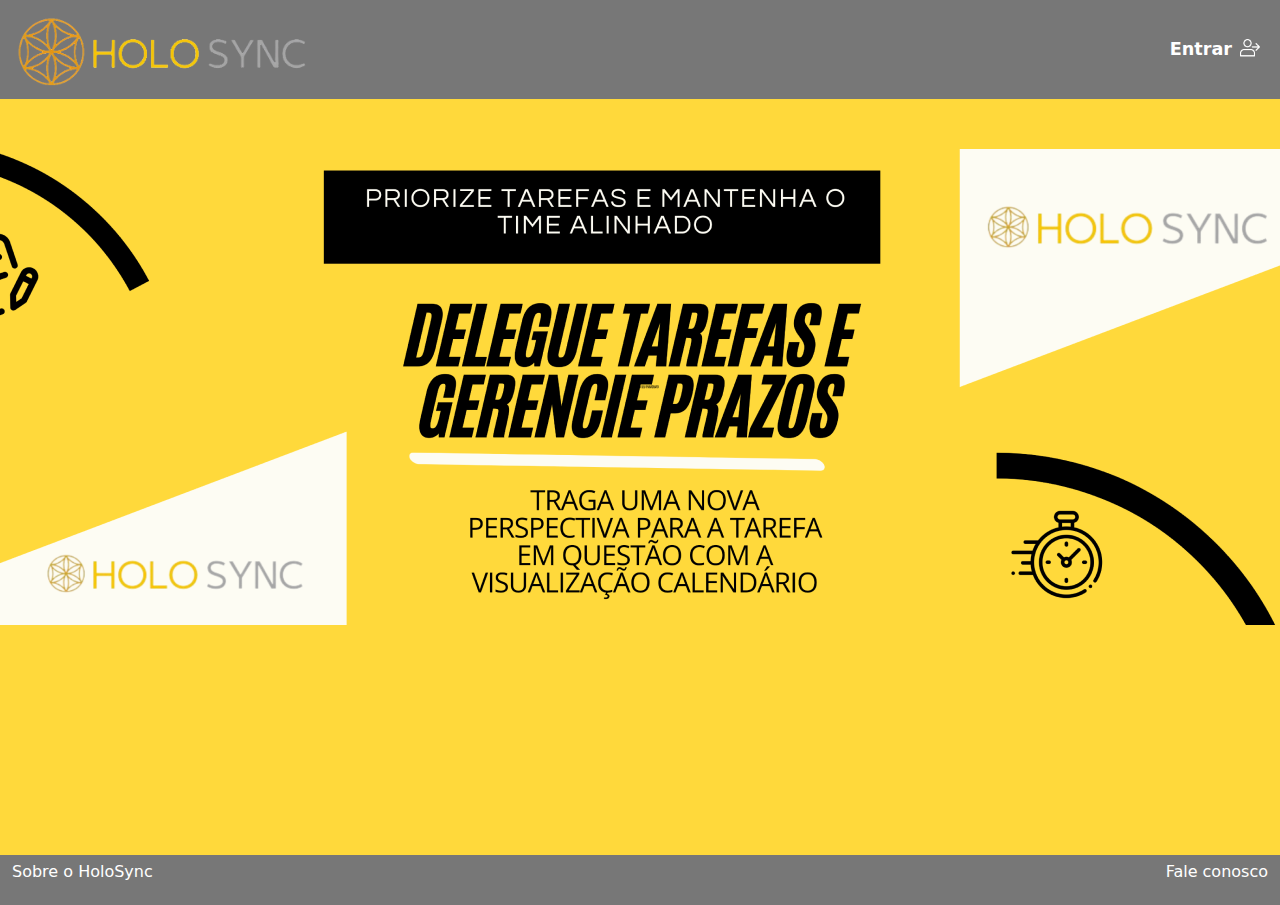
==== index.html @ 21a8c4ce "Iniciando projeto - criando home" ====
<!DOCTYPE html>
<html lang="en">
<head>
    <meta charset="UTF-8">
    <meta name="viewport" content="width=device-width, initial-scale=1.0">
    <link href="https://cdn.jsdelivr.net/npm/bootstrap@5.3.3/dist/css/bootstrap.min.css" rel="stylesheet" integrity="sha384-QWTKZyjpPEjISv5WaRU9OFeRpok6YctnYmDr5pNlyT2bRjXh0JMhjY6hW+ALEwIH" crossorigin="anonymous">
    <script src="https://cdn.jsdelivr.net/npm/bootstrap@5.3.3/dist/js/bootstrap.bundle.min.js" integrity="sha384-YvpcrYf0tY3lHB60NNkmXc5s9fDVZLESaAA55NDzOxhy9GkcIdslK1eN7N6jIeHz" crossorigin="anonymous"></script>
    <link rel="stylesheet" href="./css/style.css">
    <title>HoloSync - Delegue tarefas e gerencie prazos</title>
</head>
<body>
    <header class="navbar nav-header">
        <div class="container-fluid logo-container">
          <a class="navbar-brand" href="#">
            <img src="./assets/logo_2.png" alt="Logo" width="300" height="70" class="d-inline-block align-text-top">
          </a>
          <a href="#" class="btn-entrar">
            <span>Entrar</span>
            <img src="./assets/user_white.png" alt="Imagem de ícone de usuário" width="20" height="20">
          </a>
        </div>
      </header>
      <main class="container-fluid">
        <div class="banner">
          <img src="./assets/Bannner.png" alt="">
        </div>
      </main>
      <footer class="container-fluid footer">
        <p>Sobre o HoloSync</p>
        <p>Fale conosco</p>
      </footer>
</body>
</html>
---- css/style.css ----
.body {
    padding: 0;
    margin: 0;
    box-sizing: border-box;
}

.nav-header {
    background-color: #777;
    color: #fff;
}

.btn-entrar {
    display: flex;
    align-items: center;
    text-decoration: none;
}

.btn-entrar span {
    color: #fff;
    font-weight: bold;
    font-size: 1.1em;
    /* margin-right: 0.7em; */
}

.btn-entrar img {
    margin: 0 .5em;
}

main {
    width: 1--vw;
    display: flex;
    justify-content: center;
    align-items: center;
    background-color: #ffd93b;
}

main img {
    margin-top: 50px;

}

.banner {
    height: 84vh;
    padding: 0;
    margin: 0;
    background-repeat: repeat;
}

.footer {
    height: 50px;
    background-color: #777;
    display: flex;
    justify-content: space-between;
    align-items: center;
}

.footer p {
    color: #fff;
}
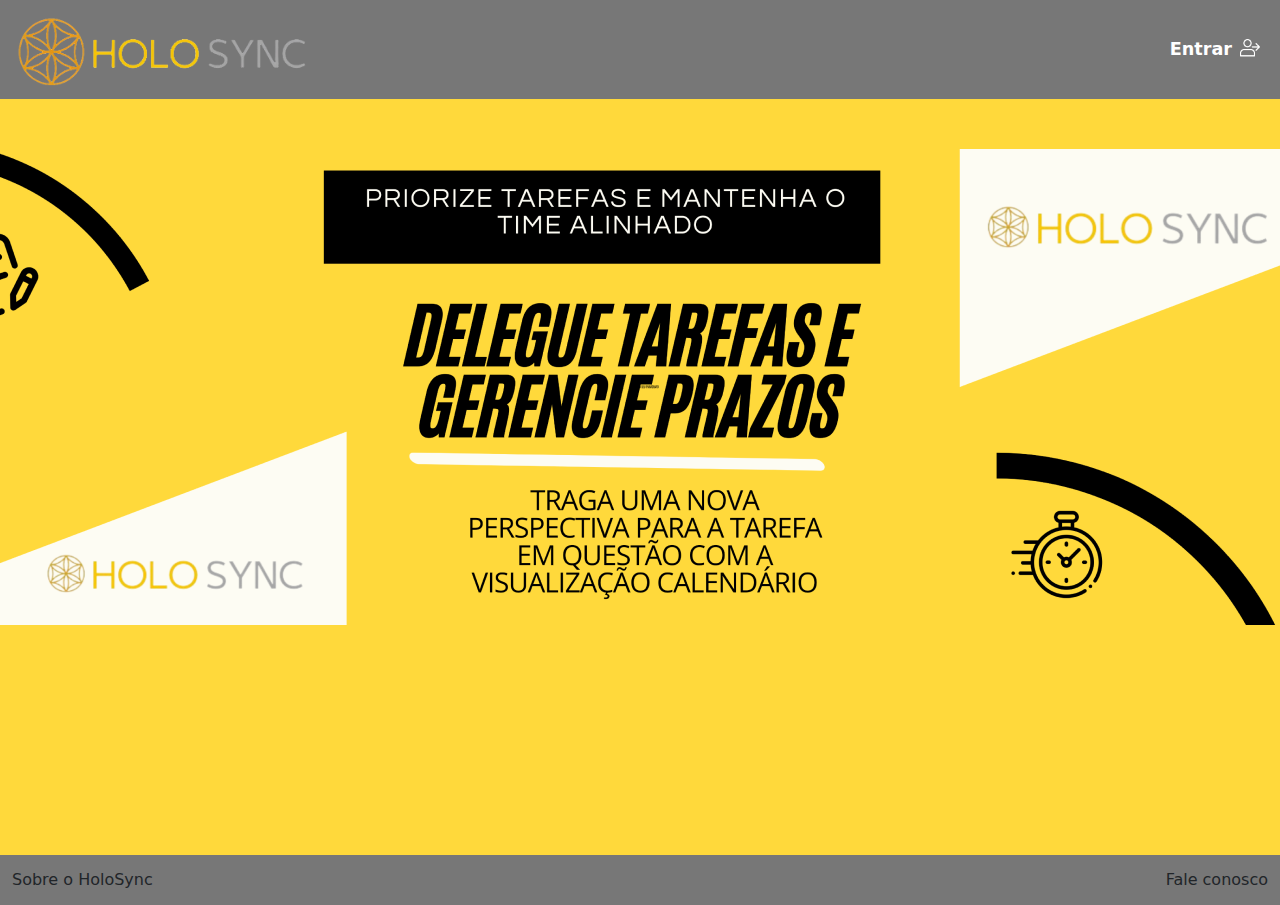
==== commit 16eb499f: "Criando modais" ====
--- a/index.html
+++ b/index.html
@@ -1,33 +1,97 @@
 <!DOCTYPE html>
 <html lang="en">
+
 <head>
-    <meta charset="UTF-8">
-    <meta name="viewport" content="width=device-width, initial-scale=1.0">
-    <link href="https://cdn.jsdelivr.net/npm/bootstrap@5.3.3/dist/css/bootstrap.min.css" rel="stylesheet" integrity="sha384-QWTKZyjpPEjISv5WaRU9OFeRpok6YctnYmDr5pNlyT2bRjXh0JMhjY6hW+ALEwIH" crossorigin="anonymous">
-    <script src="https://cdn.jsdelivr.net/npm/bootstrap@5.3.3/dist/js/bootstrap.bundle.min.js" integrity="sha384-YvpcrYf0tY3lHB60NNkmXc5s9fDVZLESaAA55NDzOxhy9GkcIdslK1eN7N6jIeHz" crossorigin="anonymous"></script>
-    <link rel="stylesheet" href="./css/style.css">
-    <title>HoloSync - Delegue tarefas e gerencie prazos</title>
+  <meta charset="UTF-8">
+  <meta name="viewport" content="width=device-width, initial-scale=1.0">
+  <link href="https://cdn.jsdelivr.net/npm/bootstrap@5.3.3/dist/css/bootstrap.min.css" rel="stylesheet"
+    integrity="sha384-QWTKZyjpPEjISv5WaRU9OFeRpok6YctnYmDr5pNlyT2bRjXh0JMhjY6hW+ALEwIH" crossorigin="anonymous">
+  <script src="https://cdn.jsdelivr.net/npm/bootstrap@5.3.3/dist/js/bootstrap.bundle.min.js"
+    integrity="sha384-YvpcrYf0tY3lHB60NNkmXc5s9fDVZLESaAA55NDzOxhy9GkcIdslK1eN7N6jIeHz"
+    crossorigin="anonymous"></script>
+  <link rel="stylesheet" href="./css/style.css">
+  <title>HoloSync - Delegue tarefas e gerencie prazos</title>
 </head>
+
 <body>
-    <header class="navbar nav-header">
-        <div class="container-fluid logo-container">
-          <a class="navbar-brand" href="#">
-            <img src="./assets/logo_2.png" alt="Logo" width="300" height="70" class="d-inline-block align-text-top">
-          </a>
-          <a href="#" class="btn-entrar">
-            <span>Entrar</span>
-            <img src="./assets/user_white.png" alt="Imagem de ícone de usuário" width="20" height="20">
-          </a>
+  <header class="navbar nav-header">
+    <div class="container-fluid logo-container">
+      <a class="navbar-brand" href="#">
+        <img src="./assets/logo_2.png" alt="Logo" width="300" height="70" class="d-inline-block align-text-top">
+      </a>
+      <a href="#" class="btn-entrar">
+        <span>Entrar</span>
+        <img src="./assets/user_white.png" alt="Imagem de ícone de usuário" width="20" height="20">
+      </a>
+    </div>
+  </header>
+  <main class="container-fluid">
+    <div class="banner">
+      <img src="./assets/Bannner.png" alt="">
+    </div>
+  </main>
+  <footer class="container-fluid footer">
+    <a type="button" data-bs-toggle="modal" data-bs-target="#sobre">Sobre o HoloSync</a>
+    <a type="button" data-bs-toggle="modal" data-bs-target="#fale-conosco">Fale conosco</a>
+  </footer>
+  <div class="modal fade" id="fale-conosco" tabindex="-1" aria-labelledby="exampleModalLabel" aria-hidden="true">
+    <div class="modal-dialog modal-dialog modal-dialog-centered modal-dialog-scrollable">
+      <div class="modal-content" style="background-color: #ccc;">
+        <div class="modal-header">
+          <h1 class="modal-title fs-5" id="exampleModalLabel">Fale conosco</h1>
+          <button type="button" class="btn-close" data-bs-dismiss="modal" aria-label="Close"></button>
         </div>
-      </header>
-      <main class="container-fluid">
-        <div class="banner">
-          <img src="./assets/Bannner.png" alt="">
+        <form class="modal-body">
+            <h5>Qual o motivo do contato?</h5>
+            <div class="form-check">
+              <input class="form-check-input" type="checkbox" value="" id="flexCheckDefault">
+              <label class="form-check-label" for="flexCheckDefault">
+                Crítica
+              </label>
+            </div>
+            <div class="form-check">
+              <input class="form-check-input" type="checkbox" value="" id="flexCheckDefault">
+              <label class="form-check-label" for="flexCheckDefault">
+                Sugestão
+              </label>
+            </div>
+            <div class="form-check">
+              <input class="form-check-input" type="checkbox" value="" id="flexCheckDefault">
+              <label class="form-check-label" for="flexCheckDefault">
+                Report um bug
+              </label>
+            </div>
+            <div class="form-check">
+              <label class="form-label" for="txtMensagem">Sua mensagem:</label>
+              <textarea class="form-control" name="txtMensagem" id="txtMensagem" rows="4" cols="100"></textarea>
+              <input class="btn btn-primary mt-3 mb-3" type="submit" name="btnSubmit" value="Enviar Mensagem">
+            </div>
+        </form>
+        <div class="modal-footer">
+          <button type="button" class="btn btn-secondary" data-bs-dismiss="modal">Close</button>
         </div>
-      </main>
-      <footer class="container-fluid footer">
-        <p>Sobre o HoloSync</p>
-        <p>Fale conosco</p>
-      </footer>
+      </div>
+    </div>
+  </div>
+
+  <div class="modal fade" id="sobre" tabindex="-1" aria-labelledby="exampleModalLabel" aria-hidden="true">
+    <div class="modal-dialog modal-dialog modal-dialog-centered">
+      <div class="modal-content">
+        <div class="modal-header">
+          <h1 class="modal-title fs-5" id="exampleModalLabel">Sobre</h1>
+          <button type="button" class="btn-close" data-bs-dismiss="modal" aria-label="Close"></button>
+        </div>
+        <div class="modal-body">
+          HoloSync é um app gerenciador de tarefas desenvolvido para auxiliar no seu gerenciamento de atividades
+          diárias.
+          Desenvolvido por Dev Mosqueteiros.
+        </div>
+        <div class="modal-footer">
+          <button type="button" class="btn btn-secondary" data-bs-dismiss="modal">Close</button>
+        </div>
+      </div>
+    </div>
+  </div>
 </body>
+
 </html>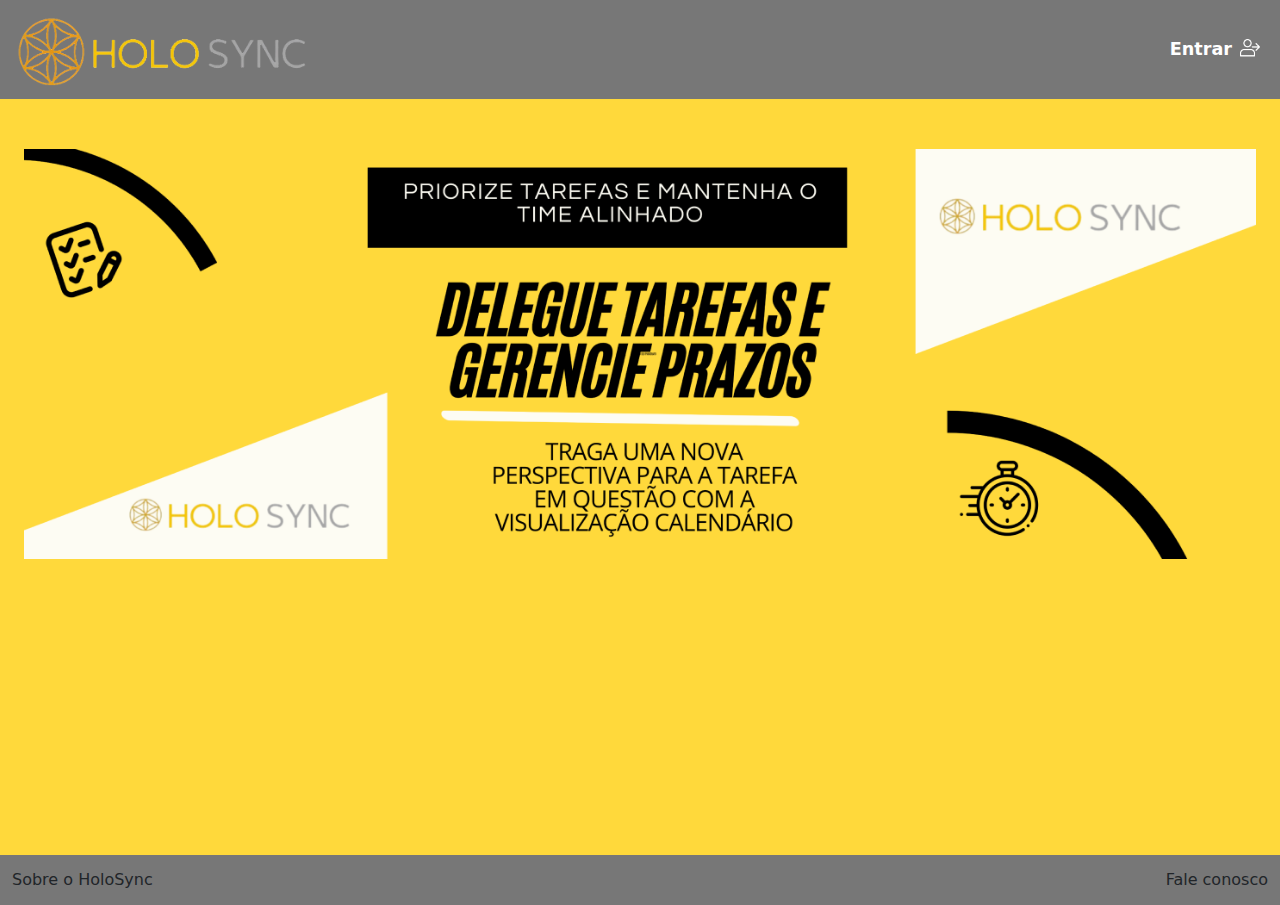
==== commit b19cbbf6: "Adicionando modal para login" ====
--- a/index.html
+++ b/index.html
@@ -19,7 +19,7 @@
       <a class="navbar-brand" href="#">
         <img src="./assets/logo_2.png" alt="Logo" width="300" height="70" class="d-inline-block align-text-top">
       </a>
-      <a href="#" class="btn-entrar">
+      <a href="#" class="btn-entrar" data-bs-toggle="modal" data-bs-target="#staticBackdrop">
         <span>Entrar</span>
         <img src="./assets/user_white.png" alt="Imagem de ícone de usuário" width="20" height="20">
       </a>
@@ -27,45 +27,46 @@
   </header>
   <main class="container-fluid">
     <div class="banner">
-      <img src="./assets/Bannner.png" alt="">
+      <img class="container-fluid" src="./assets/Bannner.png" alt="">
     </div>
   </main>
   <footer class="container-fluid footer">
     <a type="button" data-bs-toggle="modal" data-bs-target="#sobre">Sobre o HoloSync</a>
     <a type="button" data-bs-toggle="modal" data-bs-target="#fale-conosco">Fale conosco</a>
   </footer>
+  <!-- Modal Fale Conosco -->
   <div class="modal fade" id="fale-conosco" tabindex="-1" aria-labelledby="exampleModalLabel" aria-hidden="true">
     <div class="modal-dialog modal-dialog modal-dialog-centered modal-dialog-scrollable">
-      <div class="modal-content" style="background-color: #ccc;">
+      <div class="modal-content">
         <div class="modal-header">
           <h1 class="modal-title fs-5" id="exampleModalLabel">Fale conosco</h1>
           <button type="button" class="btn-close" data-bs-dismiss="modal" aria-label="Close"></button>
         </div>
         <form class="modal-body">
-            <h5>Qual o motivo do contato?</h5>
-            <div class="form-check">
-              <input class="form-check-input" type="checkbox" value="" id="flexCheckDefault">
-              <label class="form-check-label" for="flexCheckDefault">
-                Crítica
-              </label>
-            </div>
-            <div class="form-check">
-              <input class="form-check-input" type="checkbox" value="" id="flexCheckDefault">
-              <label class="form-check-label" for="flexCheckDefault">
-                Sugestão
-              </label>
-            </div>
-            <div class="form-check">
-              <input class="form-check-input" type="checkbox" value="" id="flexCheckDefault">
-              <label class="form-check-label" for="flexCheckDefault">
-                Report um bug
-              </label>
-            </div>
-            <div class="form-check">
-              <label class="form-label" for="txtMensagem">Sua mensagem:</label>
-              <textarea class="form-control" name="txtMensagem" id="txtMensagem" rows="4" cols="100"></textarea>
-              <input class="btn btn-primary mt-3 mb-3" type="submit" name="btnSubmit" value="Enviar Mensagem">
-            </div>
+          <h5>Qual o motivo do contato?</h5>
+          <div class="form-check">
+            <input class="form-check-input" type="checkbox" value="" id="flexCheckDefault">
+            <label class="form-check-label" for="flexCheckDefault">
+              Crítica
+            </label>
+          </div>
+          <div class="form-check">
+            <input class="form-check-input" type="checkbox" value="" id="flexCheckDefault">
+            <label class="form-check-label" for="flexCheckDefault">
+              Sugestão
+            </label>
+          </div>
+          <div class="form-check">
+            <input class="form-check-input" type="checkbox" value="" id="flexCheckDefault">
+            <label class="form-check-label" for="flexCheckDefault">
+              Report um bug
+            </label>
+          </div>
+          <div class="form-check">
+            <label class="form-label" for="txtMensagem">Sua mensagem:</label>
+            <textarea class="form-control" name="txtMensagem" id="txtMensagem" rows="4" cols="100"></textarea>
+            <input class="btn btn-primary mt-3 mb-3" type="submit" name="btnSubmit" value="Enviar Mensagem">
+          </div>
         </form>
         <div class="modal-footer">
           <button type="button" class="btn btn-secondary" data-bs-dismiss="modal">Close</button>
@@ -74,6 +75,7 @@
     </div>
   </div>
 
+  <!-- Modal About us -->
   <div class="modal fade" id="sobre" tabindex="-1" aria-labelledby="exampleModalLabel" aria-hidden="true">
     <div class="modal-dialog modal-dialog modal-dialog-centered">
       <div class="modal-content">
@@ -92,6 +94,37 @@
       </div>
     </div>
   </div>
+  <!-- Modal Login -->
+  <div class="modal fade" id="staticBackdrop" data-bs-backdrop="static" data-bs-keyboard="false" tabindex="-1"
+    aria-labelledby="staticBackdropLabel" aria-hidden="true">
+    <div class="modal-dialog ">
+      <div class="modal-content">
+        <div class="modal-header">
+          <h5 class="modal-title" id="staticBackdropLabel">Login</h5>
+          <button type="button" class="btn-close" data-bs-dismiss="modal" aria-label="Close"></button>
+        </div>
+        <form action="" class="row g-3 needs-validation">
+          <div class="modal-body">
+            <div class="form-input">
+              <label for="exampleFormControlInput1" class="form-label">Nome</label>
+              <input type="text" class="form-control" id="exampleFormControlInput1" placeholder="Digite seu nome" required>
+              <div class="invalid-feedback">
+                Preencha o campo
+              </div>
+            </div>
+            <div class="form-input">
+              <label for="exampleFormControlInput1" class="form-label">Email address</label>
+              <input type="email" class="form-control" id="exampleFormControlInput1" placeholder="name@example.com" required>
+              </label>
+            </div>
+            <div class="mt-3">
+              <button class="btn btn-primary">Login</button>
+            </div>
+          </div>
+        </form>
+      </div>
+    </div>
+  </div>
 </body>
 
 </html>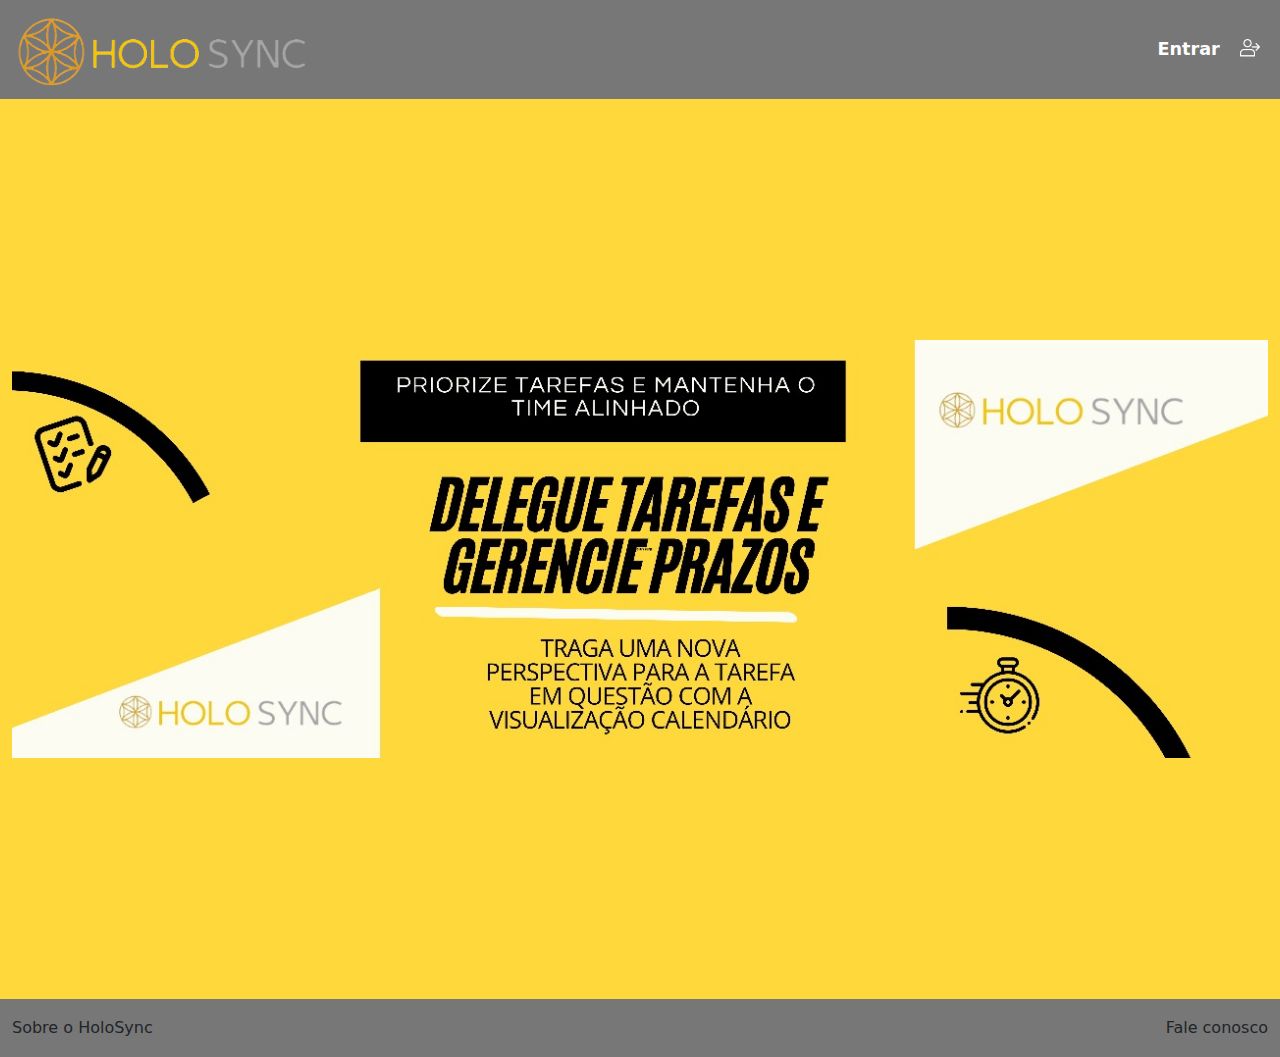
==== commit ae0e2d3d: "Ajustanto assets e home" ====
--- a/index.html
+++ b/index.html
@@ -12,22 +12,26 @@
   <link rel="stylesheet" href="./css/style.css">
   <title>HoloSync - Delegue tarefas e gerencie prazos</title>
 </head>
-
+<header class="navbar nav-header">
+  <div class="container-fluid logo-container">
+    <a class="navbar-brand" href="index.html">
+      <img src="./assets/logo_2.png" alt="Logo" width="300" height="70" class="d-inline-block align-text-top">
+    </a>
+    <a href="tasks.html" class="btn-entrar">
+      <span>Entrar</span>
+      <img src="./assets/user_white.png" alt="Imagem de ícone de usuário" width="20" height="20">
+    </a>
+  </div>
+</header>
 <body>
-  <header class="navbar nav-header">
-    <div class="container-fluid logo-container">
-      <a class="navbar-brand" href="#">
-        <img src="./assets/logo_2.png" alt="Logo" width="300" height="70" class="d-inline-block align-text-top">
-      </a>
-      <a href="#" class="btn-entrar" data-bs-toggle="modal" data-bs-target="#staticBackdrop">
-        <span>Entrar</span>
-        <img src="./assets/user_white.png" alt="Imagem de ícone de usuário" width="20" height="20">
-      </a>
-    </div>
-  </header>
-  <main class="container-fluid">
-    <div class="banner">
-      <img class="container-fluid" src="./assets/Bannner.png" alt="">
+  <main class="main-content container-fluid">
+    <div class="row">
+        <div class="banner">
+          <img class="container-fluid" src="./assets/background.jpg" alt="">
+      </div>
+      <div class="col-sm banner-mobile">
+        <img class="container-fluid" src="./assets/Banner_mobile.png" alt="">
+      </div>
     </div>
   </main>
   <footer class="container-fluid footer">
@@ -95,7 +99,7 @@
     </div>
   </div>
   <!-- Modal Login -->
-  <div class="modal fade" id="staticBackdrop" data-bs-backdrop="static" data-bs-keyboard="false" tabindex="-1"
+  <!-- <div class="modal fade" id="staticBackdrop" data-bs-backdrop="static" data-bs-keyboard="false" tabindex="-1"
     aria-labelledby="staticBackdropLabel" aria-hidden="true">
     <div class="modal-dialog ">
       <div class="modal-content">
@@ -124,7 +128,7 @@
         </form>
       </div>
     </div>
-  </div>
+  </div> -->
 </body>
 
 </html>--- a/css/style.css
+++ b/css/style.css
@@ -1,4 +1,5 @@
 .body {
+    height: 100vh;
     padding: 0;
     margin: 0;
     box-sizing: border-box;
@@ -7,6 +8,17 @@
 .nav-header {
     background-color: #777;
     color: #fff;
+}
+
+.navbar .nav-header {
+    display: flex;
+    justify-content: center;
+}
+
+.logo-container-tasks {
+    display: flex;
+    justify-content: center;
+    padding: .61em;
 }
 
 .btn-entrar {
@@ -19,35 +31,54 @@
     color: #fff;
     font-weight: bold;
     font-size: 1.1em;
-    /* margin-right: 0.7em; */
+    margin-right: 0.7em;
 }
 
 .btn-entrar img {
     margin: 0 .5em;
 }
 
-main {
-    width: 1--vw;
+.main-content {
+    height: 100vh;
     display: flex;
     justify-content: center;
     align-items: center;
     background-color: #ffd93b;
 }
 
-main img {
-    margin-top: 50px;
+.tasks {
+    height: 79vh;
+    background-color: #ffd93b;
+    padding: 1.5em;
+}
 
+.btn-add {
+    font-size: 1.2em;
+    font-weight: 600;
+    background-color: #D9D9D9;
+    border-radius: 8px;
+    padding: .5em;
+    outline: none;
+    border: none;
+}
+
+.btn-add:hover {
+    background-color: #777;
+    color: #fff;
 }
 
 .banner {
-    height: 84vh;
     padding: 0;
     margin: 0;
     background-repeat: repeat;
 }
 
+.banner-mobile {
+    display: none;
+}
+
 .footer {
-    height: 50px;
+    height: 58px;
     background-color: #777;
     display: flex;
     justify-content: space-between;
@@ -56,4 +87,21 @@
 
 .footer p {
     color: #fff;
+}
+
+@media (max-width: 908px) {
+.banner img {
+    display: none;
+}
+
+.banner-mobile {
+    display: block;
+}
+
+.nav-header .logo-container {
+    display: flex;
+    flex-direction: column;
+    align-items: center;
+}
+    
 }